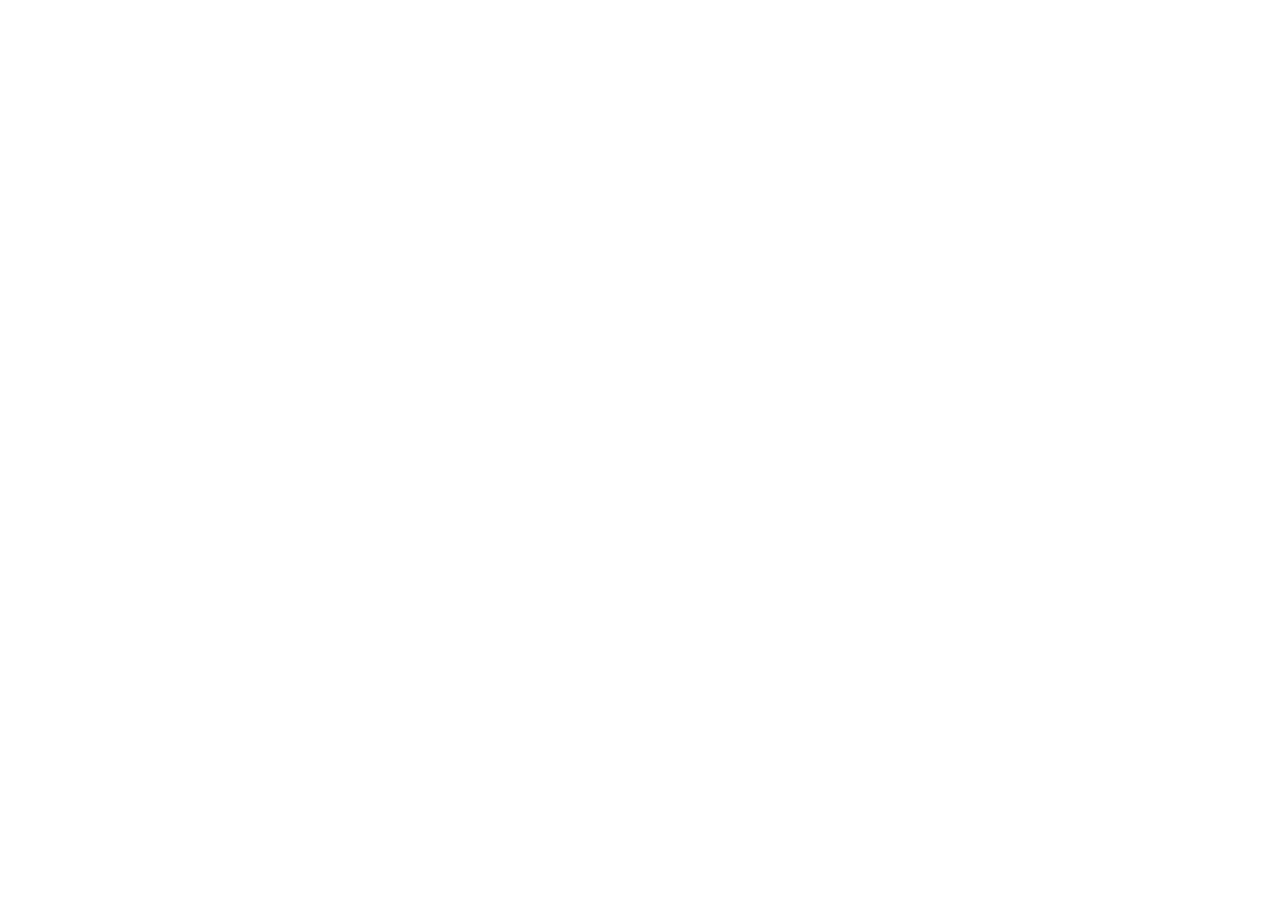
==== index.html @ 2914e562 "Initial checkin Added 3 html pages, one css" ====
<!DOCTYPE html>
<html lang="en">
<head>
    <meta charset="UTF-8">
    <meta name="viewport" content="width=device-width, initial-scale=1.0">
    <title>Star Wars Fansite</title>
    <link rel="stylesheet" href="style.css">
</head>
<body>
  <div class="grid-container">

  </div>
</body>
</html>
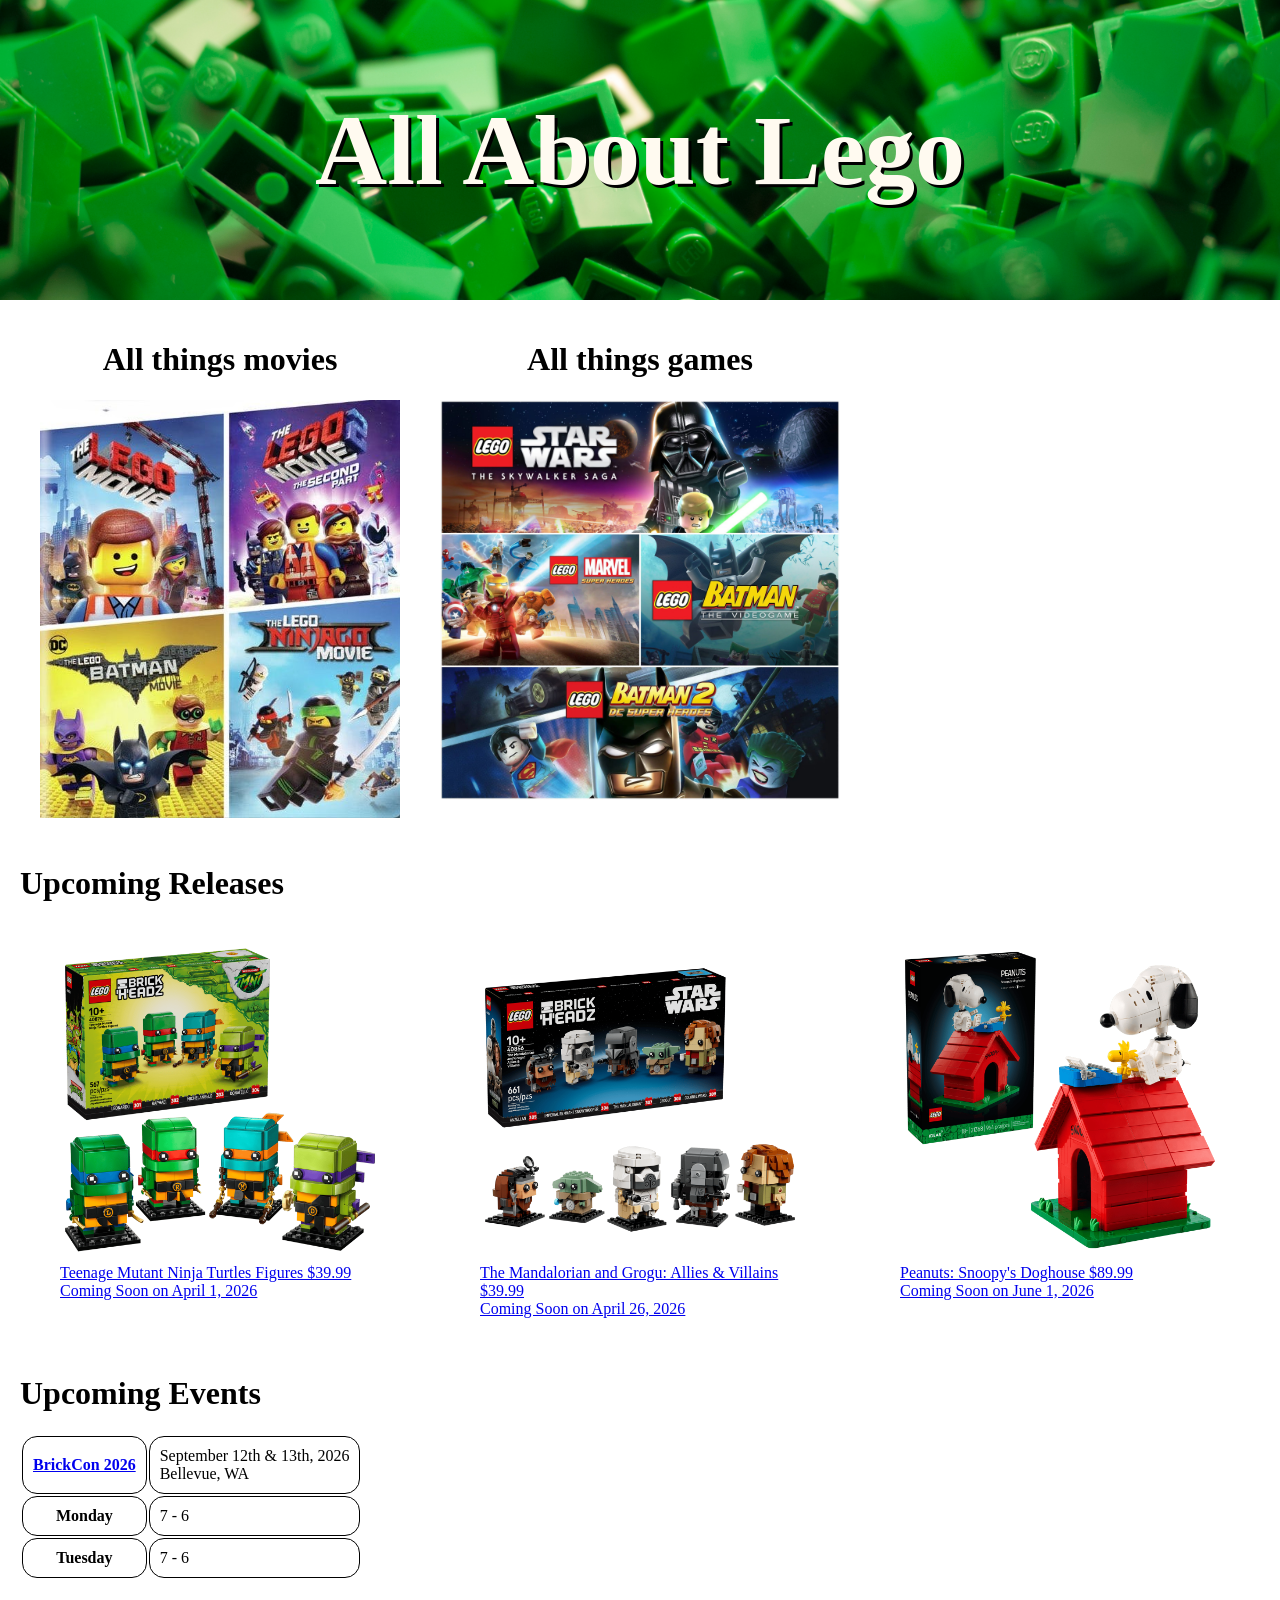
==== commit 0c267a3f: "Added movies Added imgs and added content for movies" ====
--- a/index.html
+++ b/index.html
@@ -3,12 +3,76 @@
 <head>
     <meta charset="UTF-8">
     <meta name="viewport" content="width=device-width, initial-scale=1.0">
-    <title>Star Wars Fansite</title>
+    <title>Lego Fansite</title>
     <link rel="stylesheet" href="style.css">
 </head>
 <body>
-  <div class="grid-container">
-
-  </div>
+    <header>
+    <h1>All About Lego</h1>
+    </header>
+    <div class="grid-container">
+        <div class="movies">
+            <h1>All things movies</h1>
+            <div id="moviePosters">
+                <a href="./movieReviews.html">
+                    <img src="./pictures/movieImages.jpg" alt="Set of 4 Lego Movie Posters">
+                </a>
+            </div>
+        </div>
+        <div class="games">
+            <h1>All things games</h1>
+            <div id="moviePosters">
+                <a href="./games.html">
+                    <img src="./pictures/gameImages.jpg" alt="Set of 4 Lego Game Posters">
+                </a>
+            </div>
+        </div>
+        <div class="fb">
+            <iframe class="fbIframe" src="https://www.facebook.com/plugins/page.php?href=https%3A%2F%2Fwww.facebook.com%2FLEGO%2F&tabs=timeline&width=340&height=500&small_header=false&adapt_container_width=true&hide_cover=false&show_facepile=true&appId" width="340" height="500" allow="fullscreen; autoplay; clipboard-write; encrypted-media; picture-in-picture; web-share"></iframe>
+        </div>
+        <div class="newReleases">
+            <h1>Upcoming Releases</h1>
+            <div class="relContainer">
+                <div id="turtles">
+                    <a href="https://www.lego.com/en-us/product/teenage-mutant-ninja-turtles-figures-40878">
+                        <figure>
+                            <img src="./pictures/Turtles.png" alt="Set of 4 Teenage Mutant Ninja Turtles Legos">
+                            <figcaption>Teenage Mutant Ninja Turtles Figures $39.99 <br>
+                                        Coming Soon on April 1, 2026
+                            </figcaption>
+                        </figure> 
+                    </a>
+                </div>
+                <div id="mando">
+                    <a href="https://www.lego.com/en-us/product/the-mandalorian-and-grogu-allies-villains-40856">
+                        <figure>
+                            <img src="./pictures/Mandalorian.png" alt="Set of 5 Lego figurines from the Mandalorian">
+                            <figcaption>The Mandalorian and Grogu: Allies & Villains $39.99 <br>
+                                        Coming Soon on April 26, 2026
+                            </figcaption>
+                        </figure> 
+                    </a>
+                </div>
+                <div id="snoopy">
+                    <a href="https://www.lego.com/en-us/product/peanuts-snoopys-doghouse-21368">
+                        <figure>
+                            <img src="./pictures/Snoopy.png" alt="Snoopy and Woodstock on top of dog house Lego set">
+                            <figcaption>Peanuts: Snoopy's Doghouse $89.99 <br>
+                                        Coming Soon on June 1, 2026
+                            </figcaption>
+                        </figure> 
+                    </a>
+                </div>
+            </div>
+        </div>
+        <div class="events">
+            <h1>Upcoming Events</h1>
+            <table>
+                <tr><th><a href="https://brickcon.org/">BrickCon 2026</a></th><td>September 12th & 13th, 2026 <br>Bellevue, WA</td></tr>
+                <tr><th>Monday</th><td>7 - 6</td></tr>
+                <tr><th>Tuesday</th><td>7 - 6</td></tr>
+            </table>
+        </div>
+    </div>
 </body>
 </html>
--- a/style.css
+++ b/style.css
@@ -0,0 +1,102 @@
+html, body {
+    height: 100%;
+    margin: 0;
+    padding: 0;
+}
+header {
+    height: 300px;
+    background-image: url("./pictures/Green Bricks.jpg");
+    background-size: cover;
+    background-repeat: no-repeat;
+    background-position: center;
+
+    display:flex;
+    align-items: center;
+    justify-content: center;
+}
+
+header h1 {
+    color:floralwhite;
+    text-shadow: 3px 3px black;
+    font-size: 100px;
+}
+
+.grid-container {
+    width: 100%;
+    padding: 20px;
+    box-sizing: border-box;
+
+    display:grid;
+    grid-template-columns: repeat(auto-fit, minmax(250px, 1fr));
+    grid-template-rows: auto auto auto;
+    gap: 20px;
+    grid-template-areas: 
+    "mov   game   fb"
+    "rel   rel    rel"
+    "event event  event";
+}
+
+.movies {
+    grid-area: mov;
+    text-align: center;
+}
+
+.movies img {
+    width: 90%;
+    height: auto;
+}
+
+.games {
+    grid-area: game;
+    text-align: center;
+}
+
+.games img {
+    width: 100%;
+    height: auto;
+}
+
+.events {
+    grid-area: event;
+}
+
+.fb {
+    grid-area: fb;
+    text-align: center;
+}
+
+.fbIframe {
+    border:none;
+    overflow:hidden;
+}
+
+.newReleases {
+    grid-area: rel;
+}
+
+.relContainer {
+    display: grid;
+    grid-template-columns: repeat(3, 1fr);
+    gap: 20px;
+}
+
+.newReleases img{
+    width: 100%;
+    height: auto;
+}
+
+.events > div {
+    justify-content: center;
+    text-align: center;
+    justify-items: center;
+}
+
+th, td {
+  border-collapse: separate;
+  border: 1px solid black;
+  border-radius: 15px;
+  padding: 10px;
+  
+}
+
+
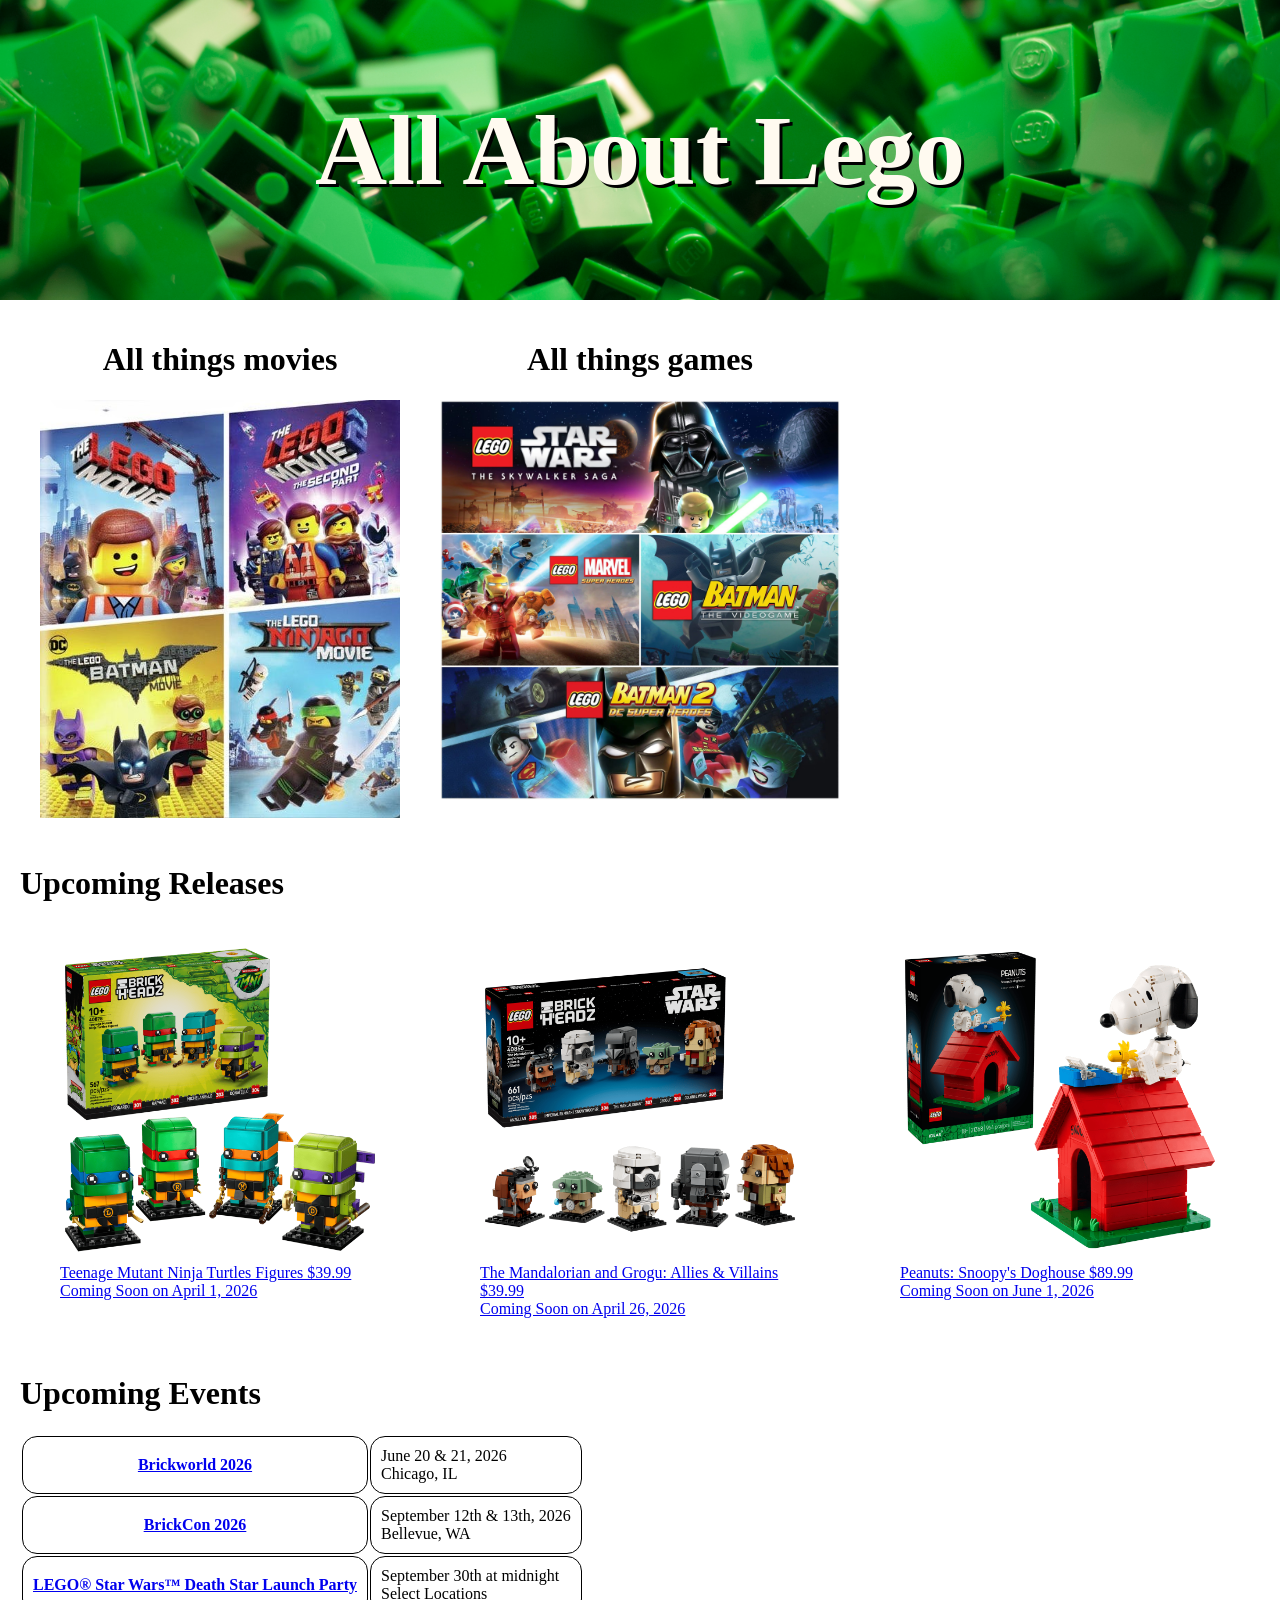
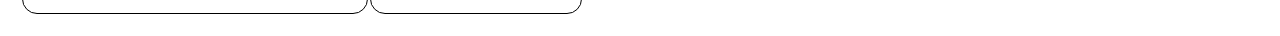
==== commit 4ae895cb: "Adding games" ====
--- a/index.html
+++ b/index.html
@@ -68,9 +68,9 @@
         <div class="events">
             <h1>Upcoming Events</h1>
             <table>
+                <tr><th><a href="https://brickworld.com/brickworld-chicago/">Brickworld 2026</a></th><td>June 20 & 21, 2026 <br>Chicago, IL</td></tr>
                 <tr><th><a href="https://brickcon.org/">BrickCon 2026</a></th><td>September 12th & 13th, 2026 <br>Bellevue, WA</td></tr>
-                <tr><th>Monday</th><td>7 - 6</td></tr>
-                <tr><th>Tuesday</th><td>7 - 6</td></tr>
+                <tr><th><a href="https://www.lego.com/en-us/stores/events/lbr-ucs-launch-party">LEGO® Star Wars™ Death Star Launch Party</a></th><td>September 30th at midnight <br>Select Locations</td></tr>
             </table>
         </div>
     </div>
